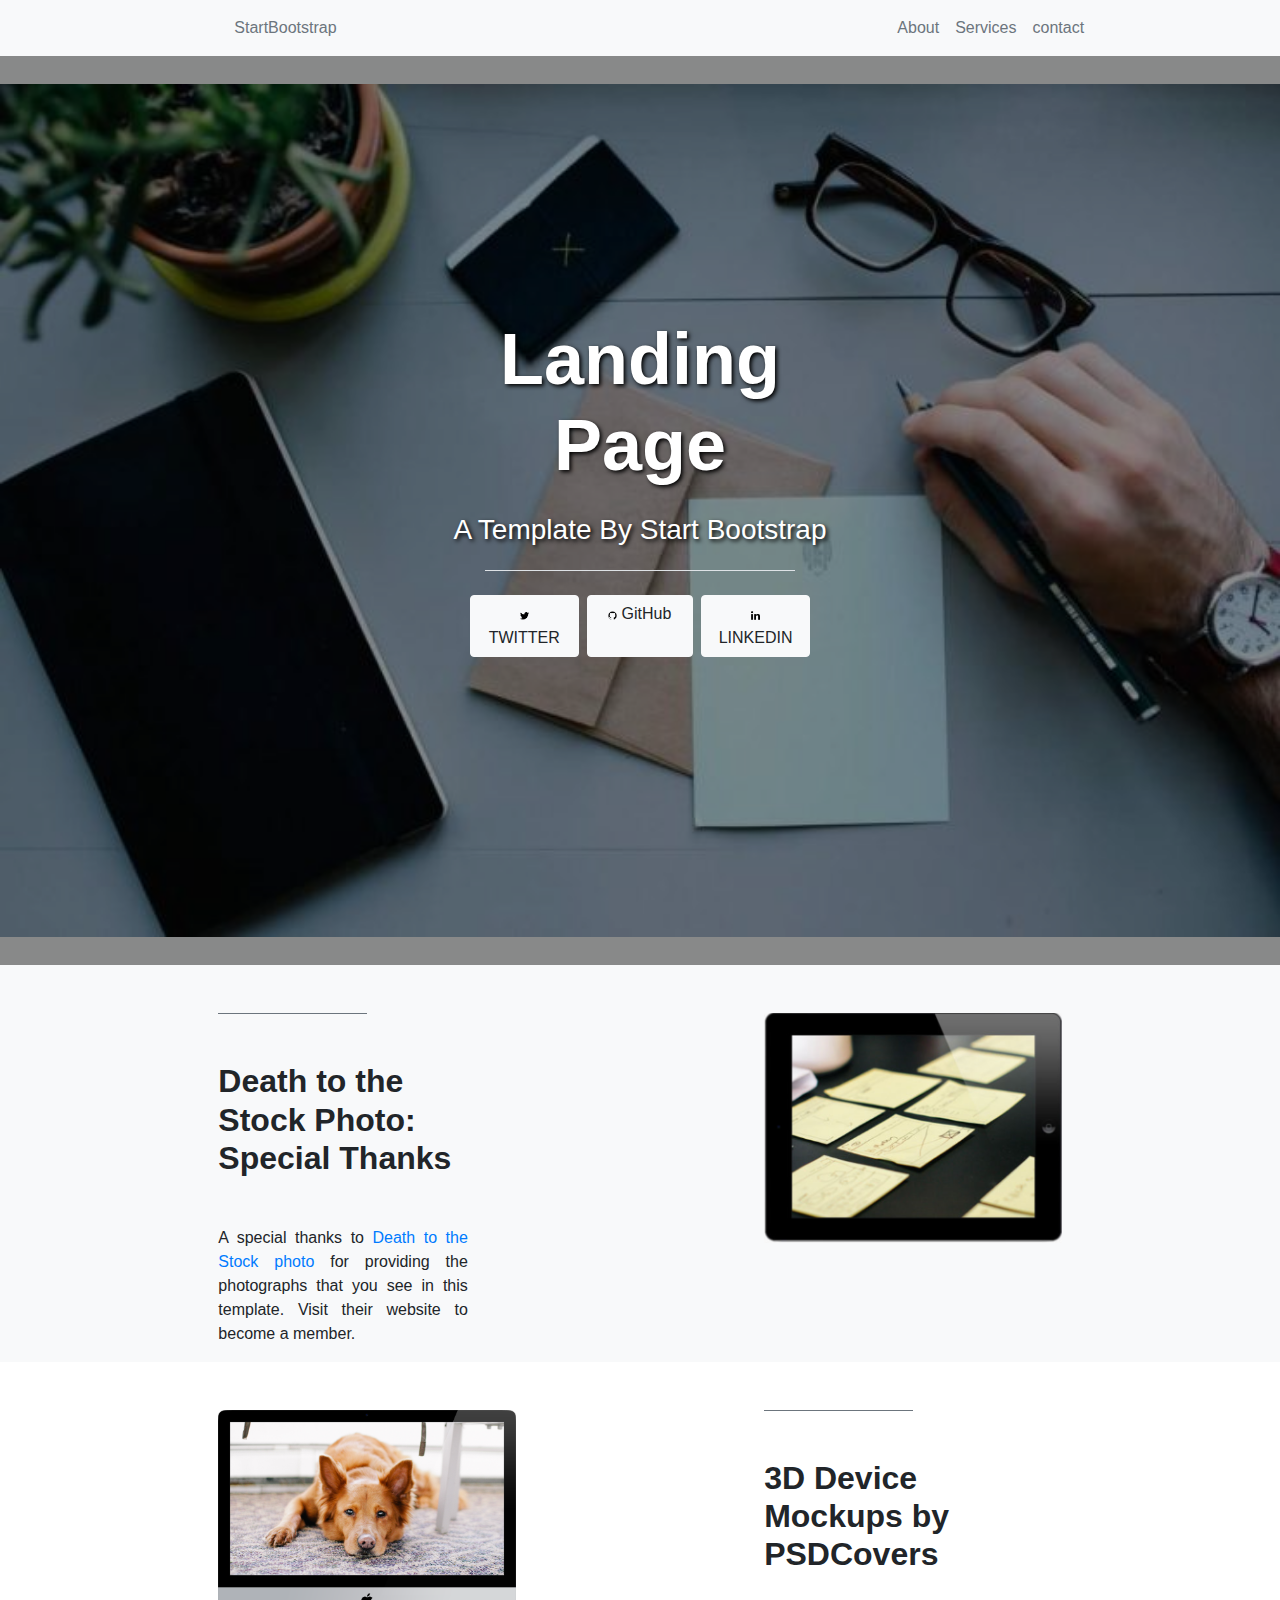
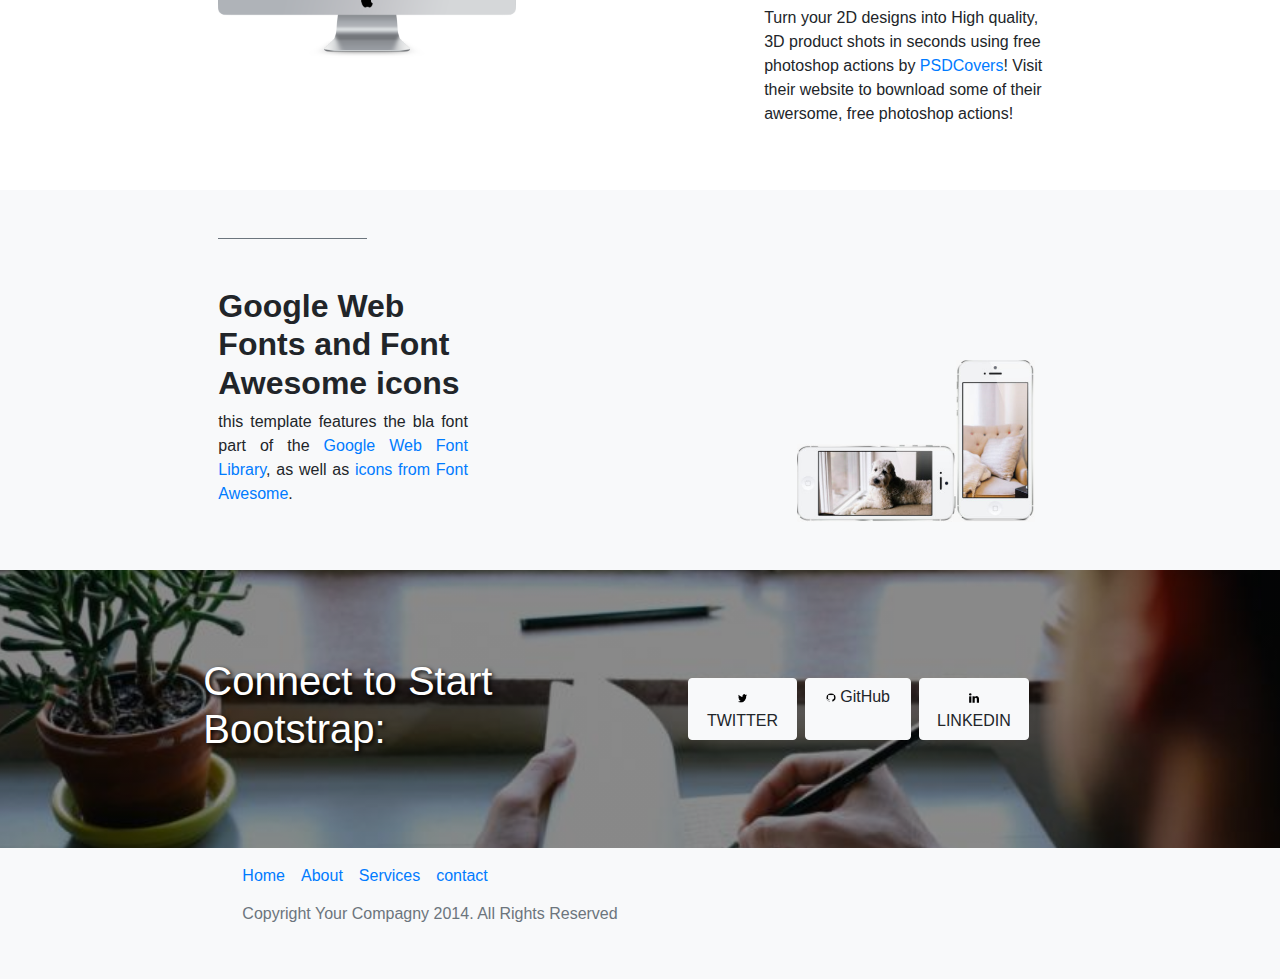
==== bootstrap v2/index.html @ 04d99e17 "landing page" ====
<!DOCTYPE html>
<html lang="en">

<head>
    <meta charset="UTF-8">
    <meta name="viewport" content="width=device-width, initial-scale=1.0">
    <title>Document</title>
    <link rel="stylesheet" href="style.css">
    <!-- CSS only -->
    <link rel="stylesheet" href="https://stackpath.bootstrapcdn.com/bootstrap/4.5.2/css/bootstrap.min.css"
        integrity="sha384-JcKb8q3iqJ61gNV9KGb8thSsNjpSL0n8PARn9HuZOnIxN0hoP+VmmDGMN5t9UJ0Z" crossorigin="anonymous">

    <!-- JS, Popper.js, and jQuery -->
    <script src="https://code.jquery.com/jquery-3.5.1.slim.min.js"
        integrity="sha384-DfXdz2htPH0lsSSs5nCTpuj/zy4C+OGpamoFVy38MVBnE+IbbVYUew+OrCXaRkfj"
        crossorigin="anonymous"></script>
    <script src="https://cdn.jsdelivr.net/npm/popper.js@1.16.1/dist/umd/popper.min.js"
        integrity="sha384-9/reFTGAW83EW2RDu2S0VKaIzap3H66lZH81PoYlFhbGU+6BZp6G7niu735Sk7lN"
        crossorigin="anonymous"></script>
    <script src="https://stackpath.bootstrapcdn.com/bootstrap/4.5.2/js/bootstrap.min.js"
        integrity="sha384-B4gt1jrGC7Jh4AgTPSdUtOBvfO8shuf57BaghqFfPlYxofvL8/KUEfYiJOMMV+rV"
        crossorigin="anonymous"></script>
</head>

<body>
    <header class="header bg-light">
        <div>
            <!-- Stack the columns on mobile by making one full-width and the other half-width -->
            <div class="row justify-content-around ">
                <div class="col-2">

                </div>
                <div class="col-2 align-self-center">
                    <nav class="navbar navbar-light ">
                        <span class="  text-secondary">StartBootstrap</span>
                    </nav>

                </div>
                <div class="col-4">

                </div>
                <div class="col-4 ">
                    <nav class="navbar navbar-expand">

                        <button class="navbar-toggler" type="button" data-toggle="collapse" data-target="#navbarNav"
                            aria-controls="navbarNav" aria-expanded="false" aria-label="Toggle navigation">
                            <span class="navbar-toggler-icon"></span>
                        </button>
                        <div class="collapse navbar-collapse" id="navbarNav">
                            <ul class="navbar-nav">
                                <li class="nav-item active">
                                    <a class="nav-link text-secondary" href="#">About <span
                                            class="sr-only">(current)</span></a>
                                </li>
                                <li class="nav-item">
                                    <a class="nav-link text-secondary" href="#">Services</a>
                                </li>
                                <li class="nav-item">
                                    <a class="nav-link text-secondary" href="#">contact</a>
                                </li>

                            </ul>
                        </div>
                    </nav>



                </div>
            </div>
            <div id="menu_bouton">
                <div>
                    <div class="row">
                        <div class="col-4">

                        </div>
                        <div class="col-4">
                            <h1 class="text-center text-white display-3 font-weight-bold shadows mb-4">Landing Page</h1>

                        </div>
                        <div class="col-4">

                        </div>
                    </div>
                </div>
                <div>
                    <div class="row">
                        <div class="col-4">

                        </div>
                        <div class="col-4">

                            <h3 class="text-center text-white shadows mb-4">A Template By Start Bootstrap</h3>
                            <p class="border-bottom mr-5 ml-5 mb-4"></p>


                        </div>
                        <div class="col-4">

                        </div>
                    </div>
                </div>

                <div class="row ">
                    <div class="col-4  "></div>
                    <div class="col-4 d-flex  pr-5 pl-5 ">
                        <a href="#!" class="btn btn-light mr-2 mb-5">

                            <img src="images/twitter.png" alt="logo twitter" style=width:11%> TWITTER
                        </a>
                        <a href="#!" class="btn btn-light  mr-2 mb-5">
                            <img src="images/github.png" alt="logo github" style=width:11%>
                            GitHub
                        </a>
                        <a href="#!" class="btn btn-light mb-5">
                            <img src="images/linkedin.png" alt="logo linkedin" style=width:11%>

                            LINKEDIN
                        </a>
                    </div>

                    <div class="col-4  "></div>


                </div>

            </div>


        </div>
    </header>

    <section>
        <div class="bg-light">
            <div class="row ">
                <div class="col-2"></div>
                <div class="col-3">
                    <p class="mt-5 ml-0 pl-0 border-top border-secondary w-50"></p>
                    <h2 class="mt-5 mb-5  pr-5 pl-0  font-weight-bold">Death to the Stock Photo:<br>Special
                        Thanks</h2>
                    <p class="pr-5 pl-0 text-justify">A special thanks to <span class="text-primary"> Death to the Stock
                            photo </span>for providing the photographs that you see in this
                        template. Visit their
                        website to become a member.
                    </p>
                </div>

                <div class="col-2"></div>
                <div class="col-3 mt-5 mb-5 ">
                    <img src="images/etiquette.png" alt="etiquette" style=width:100%>
                </div>
                <div class="col-2"></div>

            </div>
        </div>

        <div class="row ">
            <div class="col-2"></div>

            <div class="col-3 mt-5 mb-5 ml-0">
                <img src="images/imac.png" alt="imac" style=width:100%>
            </div>

            <div class="col-2"></div>

            <div class="col-3 mt-5 mb-5">
                <p class=" mb-5 border-top border-secondary w-50 "></p>
                <h2 class="pr-0  font-weight-bold">3D Device Mockups by PSDCovers </h2>
                <br>
                <p class="pr-0  ">Turn your 2D designs into High quality, 3D product shots in seconds
                    using free photoshop actions
                    by
                    <span class="text-primary">PSDCovers</span>! Visit their website to bownload some of their awersome,
                    free photoshop
                    actions!</span></p>
            </div>

            <div class="col-2"></div>

        </div>

        <div class="bg-light">
            <div class="row ">
                <div class="col-2">
                </div>

                <div class="col-3 mt-5 mb-5">
                    <p class=" ml-0 mb-5 border-top border-secondary w-50"></p>
                    <h2 class="pr-5 pl-0 font-weight-bold">Google Web Fonts and Font Awesome icons</h2>
                    <p class="pr-5 pl-0 text-justify">this template features the bla font part of the <span
                            class="text-primary">Google Web Font Library</span>, as well as
                        <span class="text-primary">icons from Font Awesome</span>.</p>
                </div>

                <div class="col-2">
                </div>

                <div class="col-3 mt-5 mb-5  pl-5 d-flex align-items-end ">
                    <img src="images/chien.png" alt="chien" style="width: 60%">
                    <img src="images/coussin.png" alt="coussin" style=width:30%>
                </div>

                <div class="col-2">
                </div>
            </div>
        </div>



    </section>
    <footer class="bg-light">

        <div id="foot1" class="row justify-content-around align-items-center ">
            <div class="col-2"></div>
            <div class="col-4 ml- pl-0">
                <p class="text-white h1 shadows">Connect to Start Bootstrap:</p>
            </div>


            <div class="col-4 d-flex justify-content-center pr-5 pl-5 ">
                <a href="#!" class="btn btn-light mr-2 mb-5 mt-5">

                    <img src="images/twitter.png" alt="logo twitter" style=width:12%> TWITTER
                </a>
                <a href="#!" class="btn btn-light  mr-2 mb-5 mt-5">
                    <img src="images/github.png" alt="logo github" style=width:12%>
                    GitHub
                </a>
                <a href="#!" class="btn btn-light mb-5 mt-5">
                    <img src="images/linkedin.png" alt="logo linkedin" style=width:12%>

                    LINKEDIN
                </a>
            </div>
            <div class="col-2"></div>
        </div>
        <div class="row justify-content-around bg-light ">
            <div class="col-2"></div>
            <div class="col-3">
                <nav class="navbar navbar-expand">

                    <button class="navbar-toggler" type="button" data-toggle="collapse" data-target="#navbarNav"
                        aria-controls="navbarNav" aria-expanded="false" aria-label="Toggle navigation">
                        <span class="navbar-toggler-icon"></span>
                    </button>
                    <div class="collapse navbar-collapse" id="navbarNav">
                        <ul class="navbar-nav ml-0 pl-0">
                            <li class="nav-item a">
                                <a class="nav-link" href="#"> Home<span class="sr-only">(current)</span></a>
                            </li>
                            <li class="nav-item">
                                <a class="nav-link" href="#">About</a>
                            </li>
                            <li class="nav-item">
                                <a class="nav-link" href="#">Services</a>
                            </li>
                            <li class="nav-item">
                                <a class="nav-link" href="#"> contact</a>
                            </li>

                        </ul>
                    </div>
                </nav>

            </div>
            <div class="col">

            </div>
        </div>


        <div class="row justify-content-around bg-light mb-5">
            <div class="col-2"></div>
            <div class="col-4">
                <p class="text-secondary  ml-4 pl-0 h6">Copyright Your Compagny 2014. All Rights Reserved</p>
            </div>
            <div class="col">

            </div>
        </div>
        <div class="row bg-light"></div>
    </footer>


</body>

</html>
---- bootstrap v2/style.css ----
html{
    font-family: sans-serif;
}
#menu_bouton
{
    background: linear-gradient( rgba(0, 0, 0, 0.45), rgba(0, 0, 0, 0.45)), url(images/image1.jpg) no-repeat ;
    background-size: 100%;
    padding-top: 260px;
    padding-bottom: 260px;
    background-position: center;
    
   
    
    

}
#foot1
{
    background: linear-gradient( rgba(0, 0, 0, 0.45), rgba(0, 0, 0, 0.45)), url(images/image2.jpg) no-repeat;
    background-size: 100%;
    padding-top: 60px;
    padding-bottom: 60px;
    background-position: center;
    
}
.shadows
{
    text-shadow: 2px 2px 4px black;
}
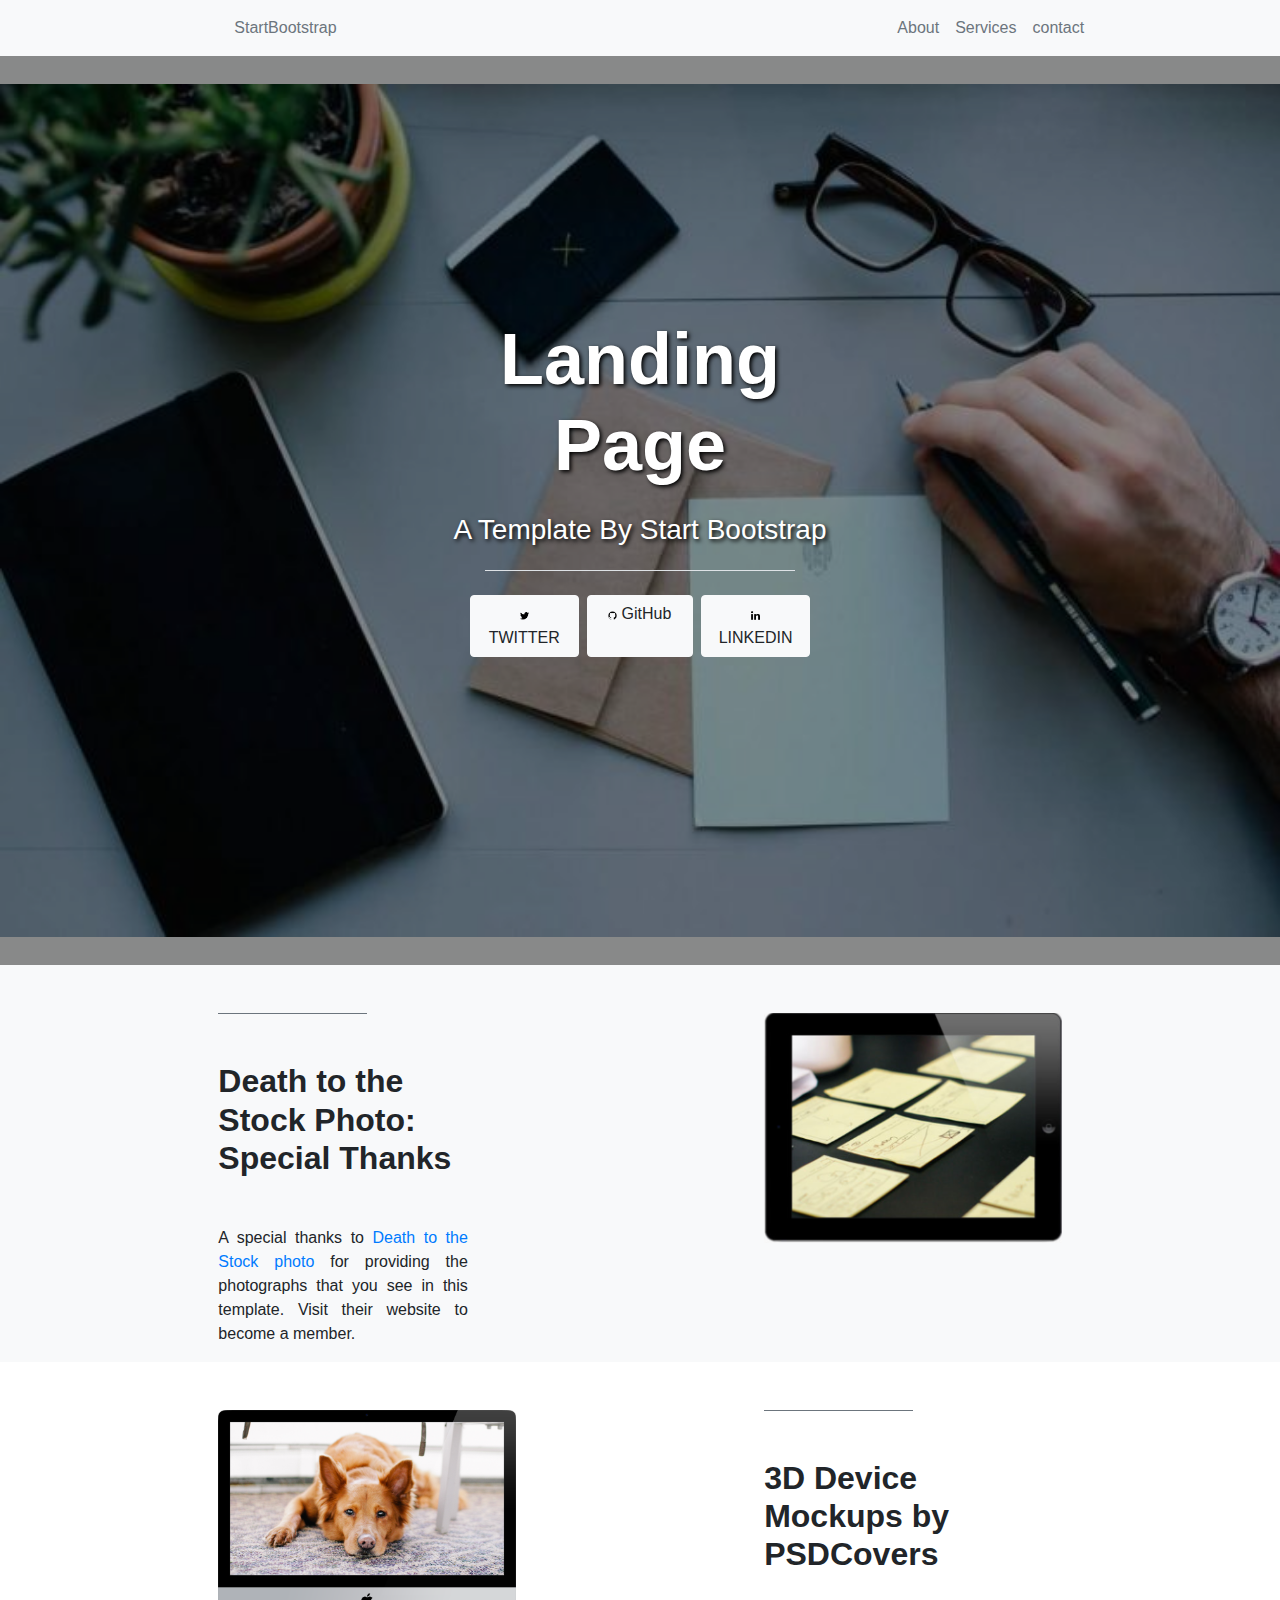
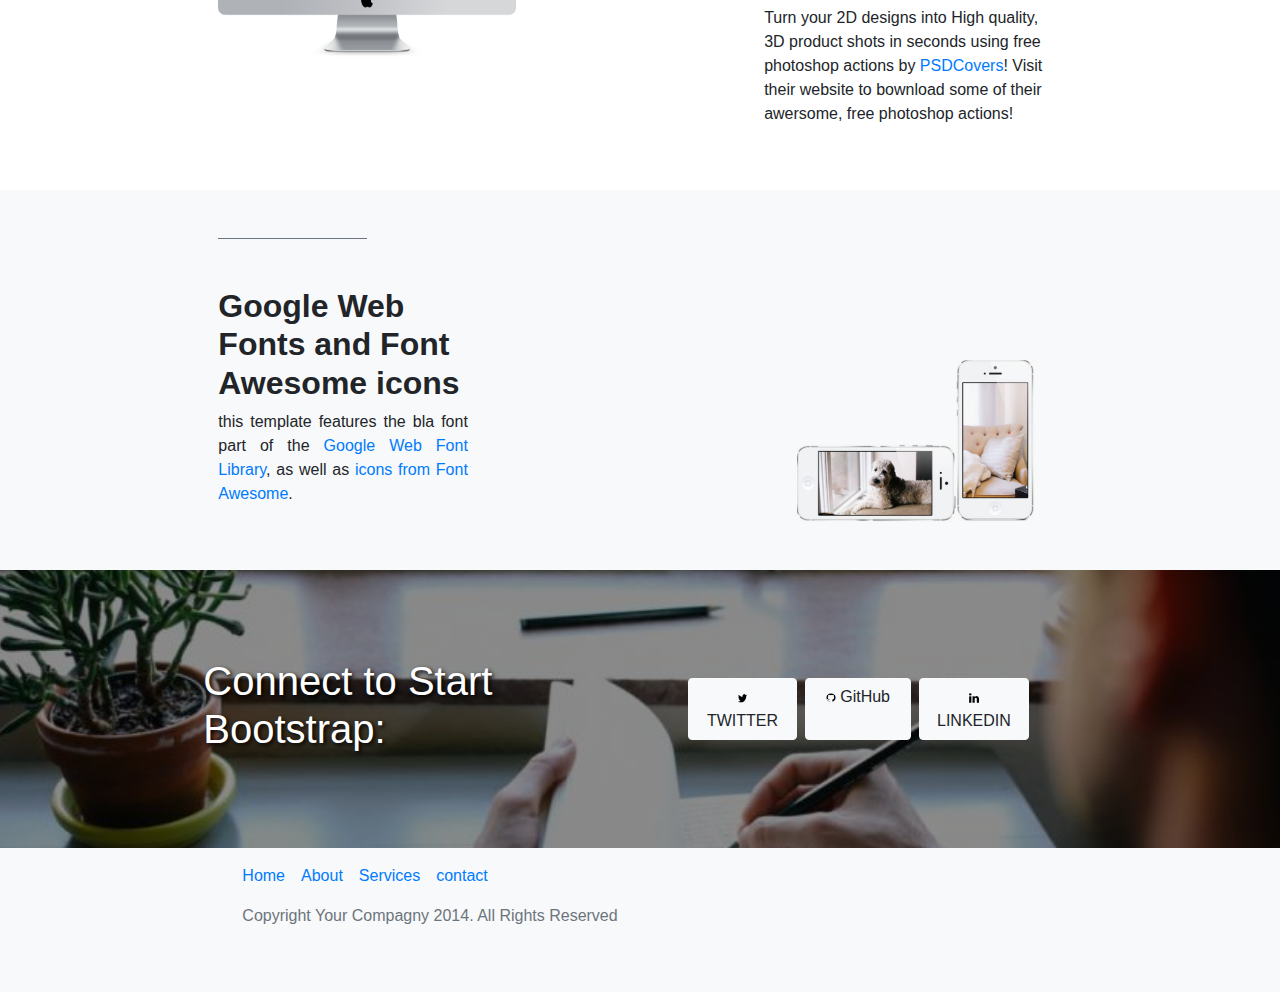
==== commit d3adaa79: "Add files via upload" ====
--- a/bootstrap v2/index.html
+++ b/bootstrap v2/index.html
@@ -20,6 +20,7 @@
     <script src="https://stackpath.bootstrapcdn.com/bootstrap/4.5.2/js/bootstrap.min.js"
         integrity="sha384-B4gt1jrGC7Jh4AgTPSdUtOBvfO8shuf57BaghqFfPlYxofvL8/KUEfYiJOMMV+rV"
         crossorigin="anonymous"></script>
+        <link rel="stylesheet" href="fontawesome-free-5.14.0-web/css/fontawesome.css">
 </head>
 
 <body>
@@ -67,7 +68,7 @@
 
                 </div>
             </div>
-            <div id="menu_bouton">
+            <div id="menu_bouton" class="d-flex flex-column justify-content-center">
                 <div>
                     <div class="row">
                         <div class="col-4">
@@ -103,9 +104,10 @@
                 <div class="row ">
                     <div class="col-4  "></div>
                     <div class="col-4 d-flex  pr-5 pl-5 ">
-                        <a href="#!" class="btn btn-light mr-2 mb-5">
-
-                            <img src="images/twitter.png" alt="logo twitter" style=width:11%> TWITTER
+                        <a href="#!" class="btn btn-light mr-2 mb-5 "> 
+                            
+
+                          <img src="images/twitter.png" alt="logo twitter" style=width:11%> TWITTER
                         </a>
                         <a href="#!" class="btn btn-light  mr-2 mb-5">
                             <img src="images/github.png" alt="logo github" style=width:11%>
@@ -271,13 +273,15 @@
         <div class="row justify-content-around bg-light mb-5">
             <div class="col-2"></div>
             <div class="col-4">
-                <p class="text-secondary  ml-4 pl-0 h6">Copyright Your Compagny 2014. All Rights Reserved</p>
+                <p class="text-secondary  ml-4 pl-0 ">Copyright Your Compagny 2014. All Rights Reserved</p>
             </div>
             <div class="col">
 
             </div>
         </div>
-        <div class="row bg-light"></div>
+        <div class="row bg-light"> </div>
+       
+        
     </footer>
 
 
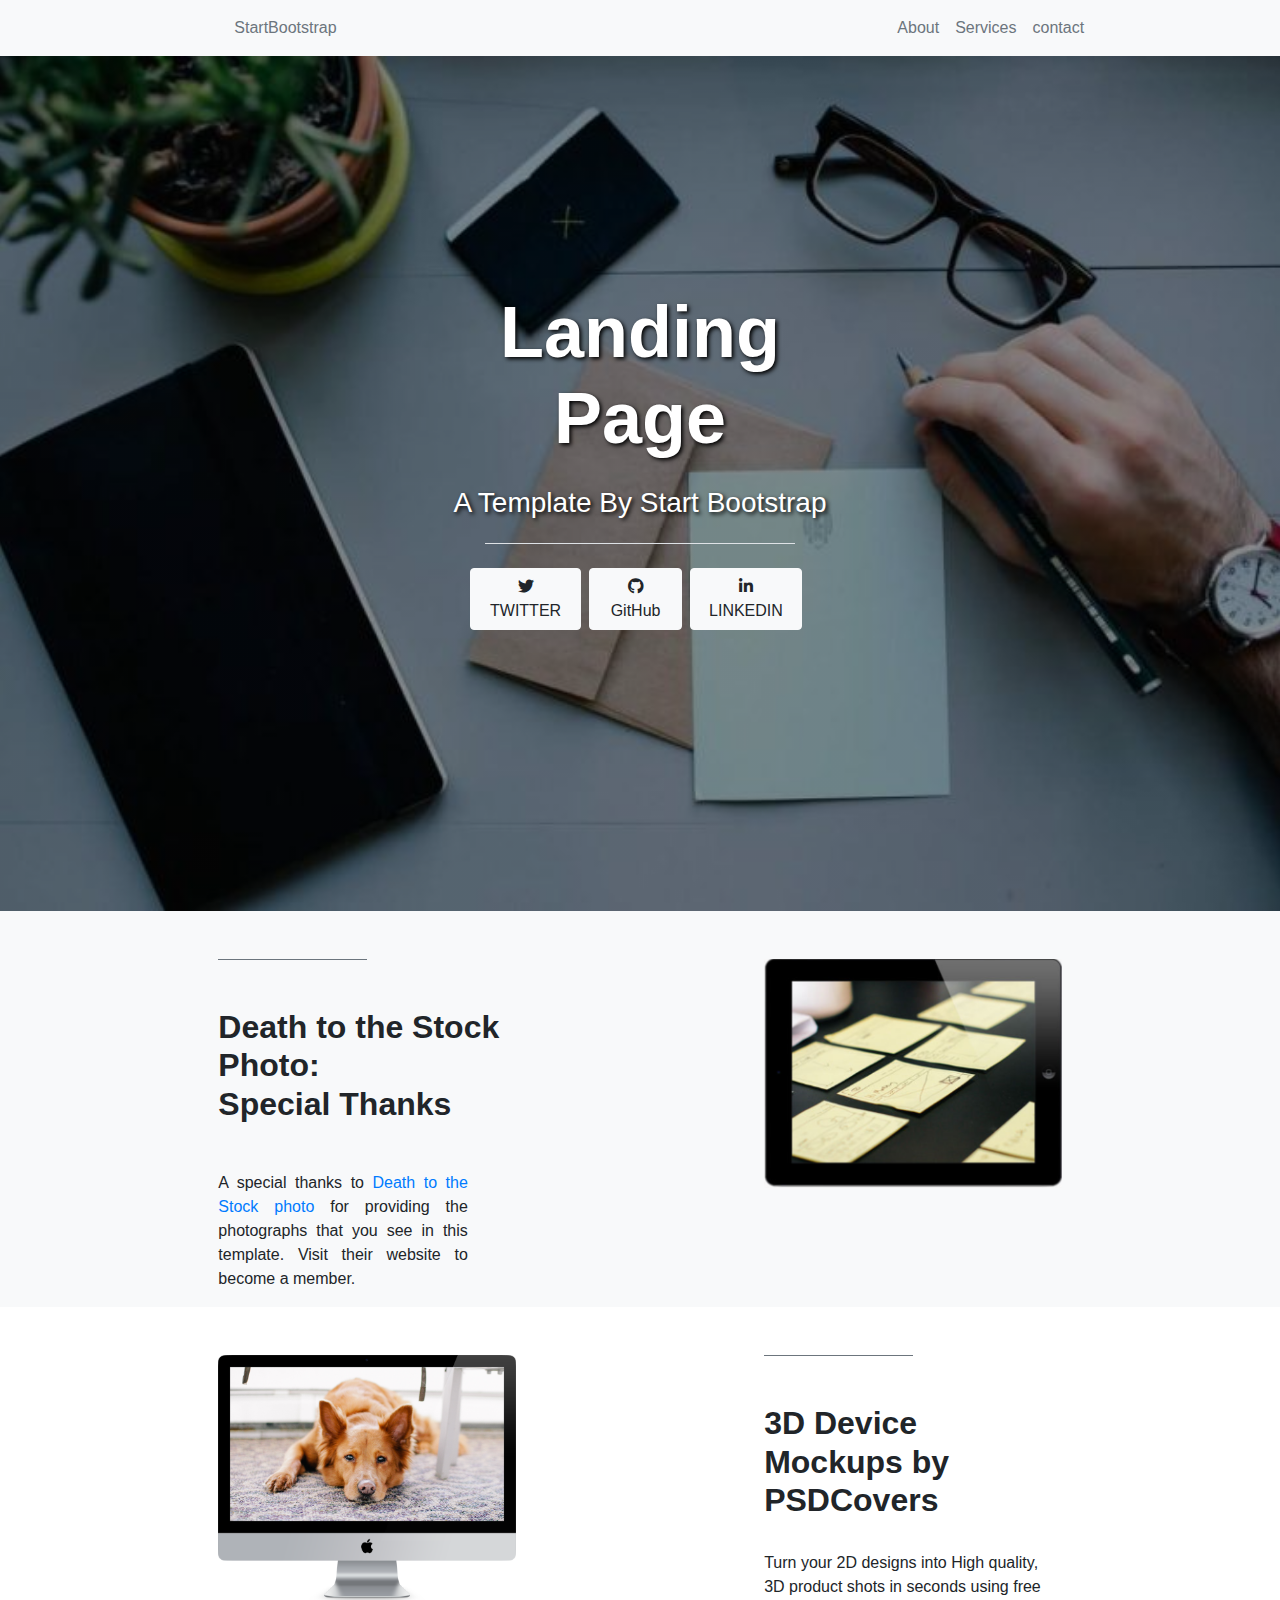
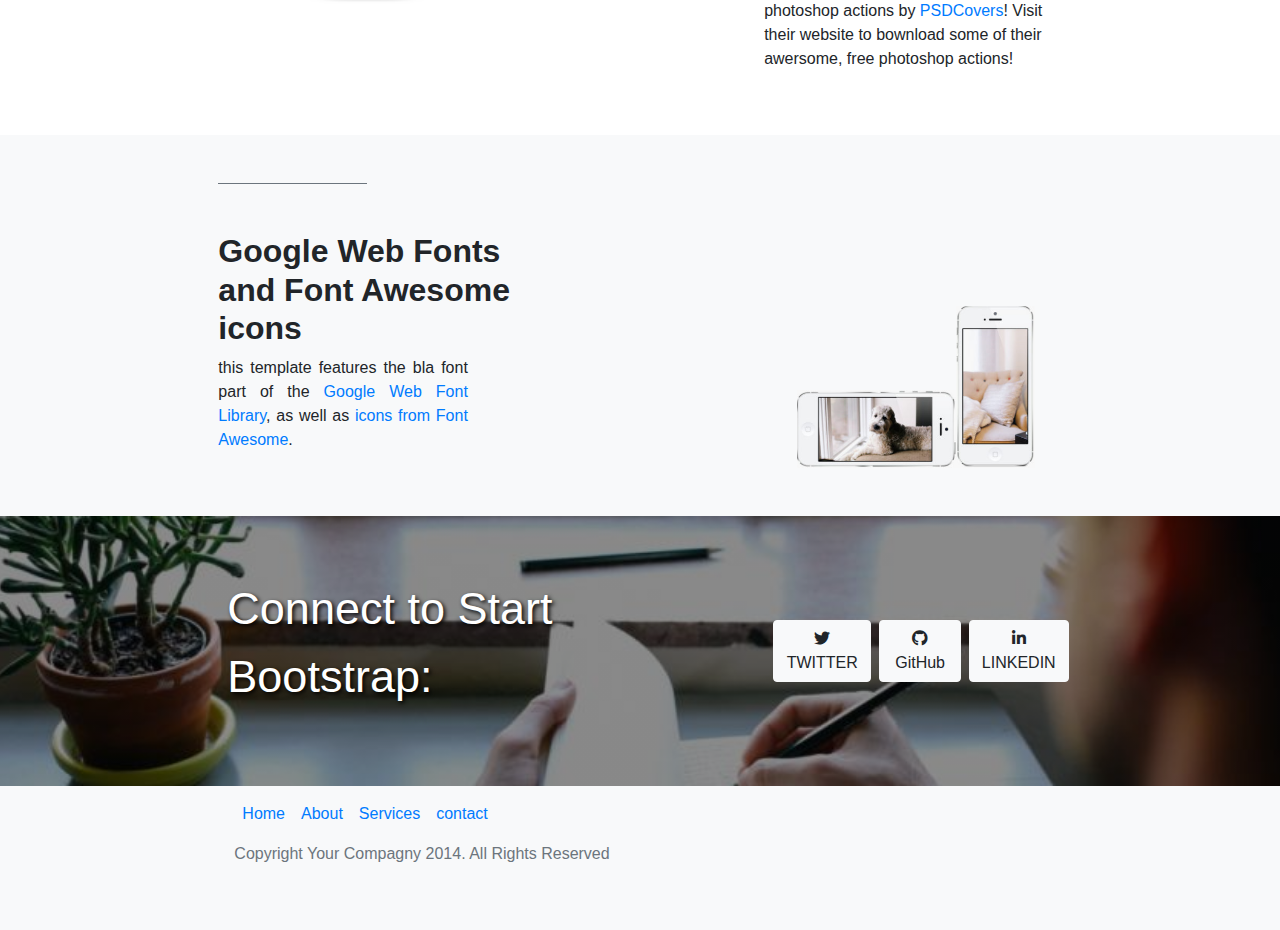
==== commit 65b70d34: "v3" ====
--- a/bootstrap v2/index.html
+++ b/bootstrap v2/index.html
@@ -20,7 +20,8 @@
     <script src="https://stackpath.bootstrapcdn.com/bootstrap/4.5.2/js/bootstrap.min.js"
         integrity="sha384-B4gt1jrGC7Jh4AgTPSdUtOBvfO8shuf57BaghqFfPlYxofvL8/KUEfYiJOMMV+rV"
         crossorigin="anonymous"></script>
-        <link rel="stylesheet" href="fontawesome-free-5.14.0-web/css/fontawesome.css">
+        <link rel="stylesheet" href="https://cdnjs.cloudflare.com/ajax/libs/font-awesome/5.13.1/css/all.min.css">
+        <!--<link rel="stylesheet" href="fontawesome-free-5.14.0-web/css/all.css"> -->
 </head>
 
 <body>
@@ -103,8 +104,20 @@
 
                 <div class="row ">
                     <div class="col-4  "></div>
-                    <div class="col-4 d-flex  pr-5 pl-5 ">
-                        <a href="#!" class="btn btn-light mr-2 mb-5 "> 
+                    <div class="col-4 d-flex justify-content-center pr-5 pl-5 ">
+                        <a href="#!" class="btn btn-light mr-2 mb-5">
+                            <span class="fab fa-twitter"></span>
+                            TWITTER
+                          </a>
+                          <a href="#!" class="btn btn-light mr-2 mb-5">
+                            <span class="fab fa-github"></span>
+                            GitHub
+                          </a>
+                          <a href="#!" class="btn btn-light mr-2 mb-5">
+                            <span class="fab fa-linkedin-in "></span>
+                            LINKEDIN
+                          </a>
+                        <!-- <a href="#!" class="btn btn-light mr-2 mb-5 "> 
                             
 
                           <img src="images/twitter.png" alt="logo twitter" style=width:11%> TWITTER
@@ -117,7 +130,7 @@
                             <img src="images/linkedin.png" alt="logo linkedin" style=width:11%>
 
                             LINKEDIN
-                        </a>
+                        </a>-->
                     </div>
 
                     <div class="col-4  "></div>
@@ -137,7 +150,7 @@
                 <div class="col-2"></div>
                 <div class="col-3">
                     <p class="mt-5 ml-0 pl-0 border-top border-secondary w-50"></p>
-                    <h2 class="mt-5 mb-5  pr-5 pl-0  font-weight-bold">Death to the Stock Photo:<br>Special
+                    <h2 class="mt-5 mb-5   pl-0  font-weight-bold">Death to the Stock Photo:<br>Special
                         Thanks</h2>
                     <p class="pr-5 pl-0 text-justify">A special thanks to <span class="text-primary"> Death to the Stock
                             photo </span>for providing the photographs that you see in this
@@ -187,7 +200,7 @@
 
                 <div class="col-3 mt-5 mb-5">
                     <p class=" ml-0 mb-5 border-top border-secondary w-50"></p>
-                    <h2 class="pr-5 pl-0 font-weight-bold">Google Web Fonts and Font Awesome icons</h2>
+                    <h2 class=" pl-0 font-weight-bold">Google Web Fonts and Font Awesome icons</h2>
                     <p class="pr-5 pl-0 text-justify">this template features the bla font part of the <span
                             class="text-primary">Google Web Font Library</span>, as well as
                         <span class="text-primary">icons from Font Awesome</span>.</p>
@@ -213,13 +226,26 @@
 
         <div id="foot1" class="row justify-content-around align-items-center ">
             <div class="col-2"></div>
-            <div class="col-4 ml- pl-0">
-                <p class="text-white h1 shadows">Connect to Start Bootstrap:</p>
-            </div>
-
-
-            <div class="col-4 d-flex justify-content-center pr-5 pl-5 ">
-                <a href="#!" class="btn btn-light mr-2 mb-5 mt-5">
+            <div class="col-5 ml-0 pl-0">
+                <p class="text-white  shadows ml-4" id="htaille">Connect to Start Bootstrap:</p>
+            </div>
+
+
+            <div class="col-3 d-flex justify-content-center mt-5  pr-2 pl-4 ">
+                
+                <a href="#!" class="btn btn-light  mr-2 mb-5">
+                    <span class="fab fa-twitter"></span>
+                    TWITTER
+                  </a>
+                  <a href="#!" class="btn btn-light mr-2 mb-5">
+                    <span class="fab fa-github"></span>
+                    GitHub
+                  </a>
+                  <a href="#!" class="btn btn-light mr-0 mb-5">
+                    <span class="fab fa-linkedin-in "></span>
+                    LINKEDIN
+                  </a>
+                <!-- <a href="#!" class="btn btn-light mr-2 mb-5 mt-5">
 
                     <img src="images/twitter.png" alt="logo twitter" style=width:12%> TWITTER
                 </a>
@@ -231,7 +257,7 @@
                     <img src="images/linkedin.png" alt="logo linkedin" style=width:12%>
 
                     LINKEDIN
-                </a>
+                </a> -->
             </div>
             <div class="col-2"></div>
         </div>
@@ -244,8 +270,8 @@
                         aria-controls="navbarNav" aria-expanded="false" aria-label="Toggle navigation">
                         <span class="navbar-toggler-icon"></span>
                     </button>
-                    <div class="collapse navbar-collapse" id="navbarNav">
-                        <ul class="navbar-nav ml-0 pl-0">
+                    <div class="collapse navbar-collapse " id="navbarNav">
+                        <ul class="navbar-nav pl-0">
                             <li class="nav-item a">
                                 <a class="nav-link" href="#"> Home<span class="sr-only">(current)</span></a>
                             </li>
@@ -273,7 +299,7 @@
         <div class="row justify-content-around bg-light mb-5">
             <div class="col-2"></div>
             <div class="col-4">
-                <p class="text-secondary  ml-4 pl-0 ">Copyright Your Compagny 2014. All Rights Reserved</p>
+                <p class="text-secondary  ml-3 pl-0 ">Copyright Your Compagny 2014. All Rights Reserved</p>
             </div>
             <div class="col">
 
@@ -284,7 +310,7 @@
         
     </footer>
 
-
+    
 </body>
 
-</html>+</html>
--- a/bootstrap v2/style.css
+++ b/bootstrap v2/style.css
@@ -4,9 +4,8 @@
 #menu_bouton
 {
     background: linear-gradient( rgba(0, 0, 0, 0.45), rgba(0, 0, 0, 0.45)), url(images/image1.jpg) no-repeat ;
-    background-size: 100%;
-    padding-top: 260px;
-    padding-bottom: 260px;
+    background-size: cover;
+    height: 95vh;
     background-position: center;
     
    
@@ -17,9 +16,8 @@
 #foot1
 {
     background: linear-gradient( rgba(0, 0, 0, 0.45), rgba(0, 0, 0, 0.45)), url(images/image2.jpg) no-repeat;
-    background-size: 100%;
-    padding-top: 60px;
-    padding-bottom: 60px;
+    background-size: cover;
+    height: 30vh;
     background-position: center;
     
 }
@@ -28,3 +26,7 @@
     text-shadow: 2px 2px 4px black;
 }
 
+#htaille
+{
+    font-size: 5vh;
+}
